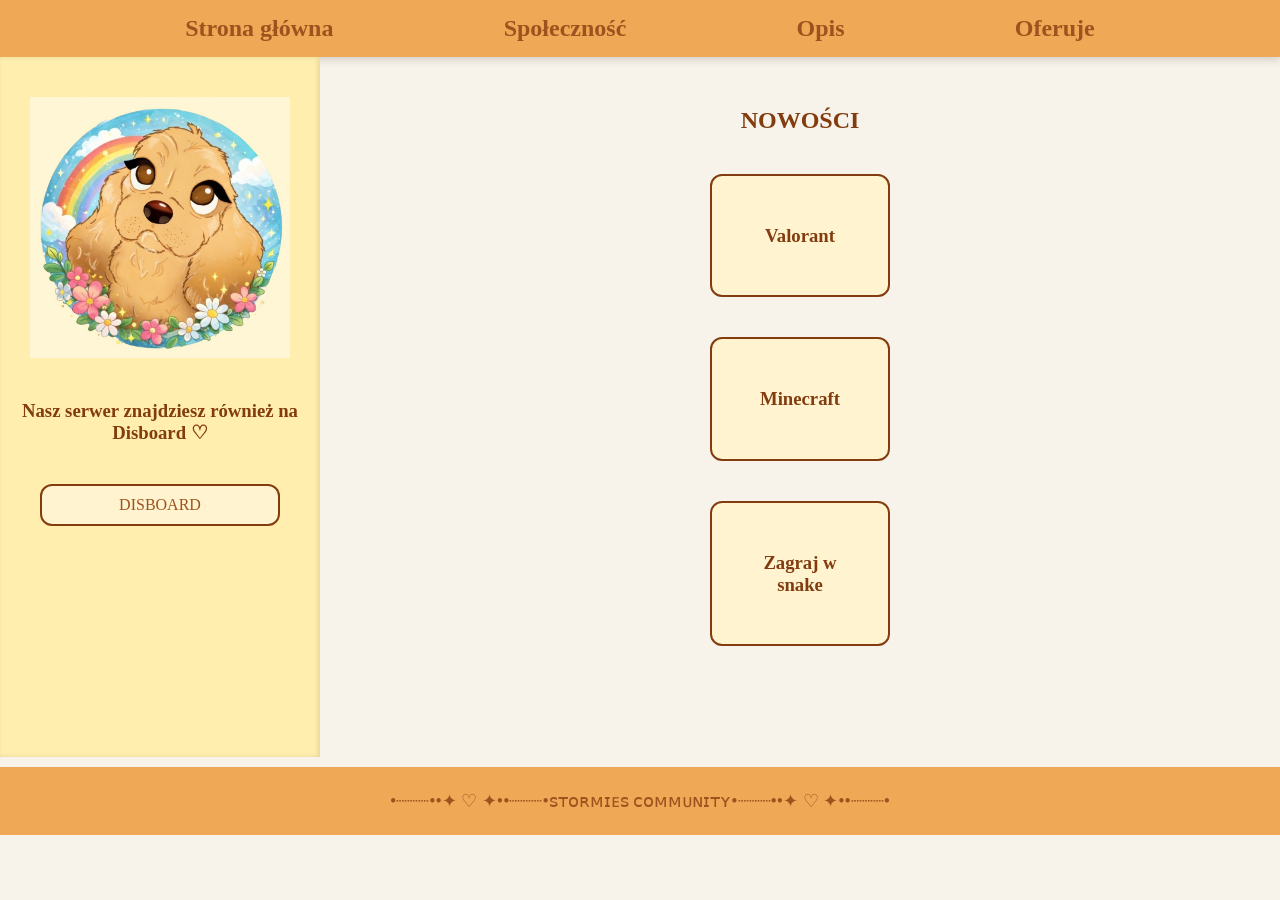
==== index.html @ 9435f206 "fix: correct main file in project" ====
<!DOCTYPE html>
<html lang="en">
<head>
    <meta charset="UTF-8">
    <meta name="viewport" content="width=device-width, initial-scale=1.0">
    <title>Stormies</title>
    <link rel="stylesheet" href="stronaglowna.css">
    <link rel="icon" href="ikona.png" sizes="32x32" type="image/png">
</head>
<body>
    <header>        
        <section class="jeden"><h2><a href="stronaglowna.html">Strona główna</a></h2></section>
        <section class="dwa"><h2><a href="spolecznosc.html">Społeczność</a></h2></section>
        <section class="trzy"><h2><a href="opis.html">Opis</a></h2></section>
        <section class="cztery"><h2><a href="oferuje.html">Oferuje</a></h2></section>
    </header>
    <main>
        <section class="lewy">
            <img src="ikona.png" alt="Stormies">
            <h3>Nasz serwer znajdziesz również na Disboard ♡ </h3>
            <section class="ramka"><a href="https://disboard.org/pl/server/1457821297156423812" target="_blank">DISBOARD</a></section>
        </section>
        <section class="prawy">
                <h1>NOWOŚCI</h1>
                <section class="nowosciramka"><a href="valo.html"><h3>Valorant</h3></a></section>
                <section class="nowosciramka"><a href="minecraft.html"><h3>Minecraft</h3></a></section>
                <section class="nowosciramka"><a href="snake2.html"><h3>Zagraj w snake</h3></a></section>
        </section>
    </main>
    <footer><p>•┈┈┈••✦ ♡ ✦••┈┈┈•ꜱᴛᴏʀᴍɪᴇꜱ ᴄᴏᴍᴍᴜɴɪᴛʏ•┈┈┈••✦ ♡ ✦••┈┈┈•</p></footer>
</body>

</html>
---- stronaglowna.css ----
*{
    font-family: cursive;
    box-sizing: border-box;
}

body{
    margin:0;
    background-color:#f7f3eb;
}

/* MENU */

header{
    display:flex;
    justify-content:space-evenly;
    align-items:center;
    background-color:#EFA856;
    padding:15px;
    box-shadow:0 3px 8px rgba(0,0,0,0.15);
}

header h2{
    margin:0;
}

a{
    color:#9E531F;
    text-decoration:none;
    transition:0.3s;
}

a:hover{
    color:#6b2f08;
}

/* GŁÓWNY UKŁAD */

main{
    display:flex;
}

/* LEWA STRONA */

.lewy{
    width:25%;
    height:700px;
    background-color:#FFEEAD;
    text-align:center;
    padding-top:20px;
    box-shadow:inset -2px 0 5px rgba(0,0,0,0.1);
}

/* PRAWA STRONA */

.prawy{
    flex:1;
    text-align:center;
    color:#823C0F;
    padding:30px;
}

/* OBRAZEK */

img{
    width:300px;
    height:auto;
    padding:20px;
    border-radius:15px;
}

/* TEKST */

h1{
    color:#823C0F;
}

h3{
    color:#823C0F;
}

p {
    font-size: 150%;
}

/* RAMKI */

.ramka{
    border:2px solid #823C0F;
    border-radius:12px;
    margin:40px;
    text-align:center;
    padding:10px;
    background-color:#fff4cf;
    transition:0.3s;
}

.ramka:hover{
    box-shadow:0 5px 10px rgba(0,0,0,0.2);
}

.nowosciramka{
    border:2px solid #823C0F;
    border-radius:12px;
    margin:40px auto;
    text-align:center;
    padding:30px;
    width:180px;
    background-color:#fff4cf;
    transition:0.3s;
}

.nowosciramka:hover{
    transform:translateY(-5px);
    box-shadow:0 6px 12px rgba(0,0,0,0.2);
}

/* STOPKA */

footer{
    text-align: center;
    background-color: #EFA856;
    color: #9E531F;
    padding: 5px 0;      /* mniejszy odstęp w pionie */
    font-size: 12px;     /* mniejszy tekst */
    margin-top: 10px;    /* trochę odstępu od reszty strony */
}
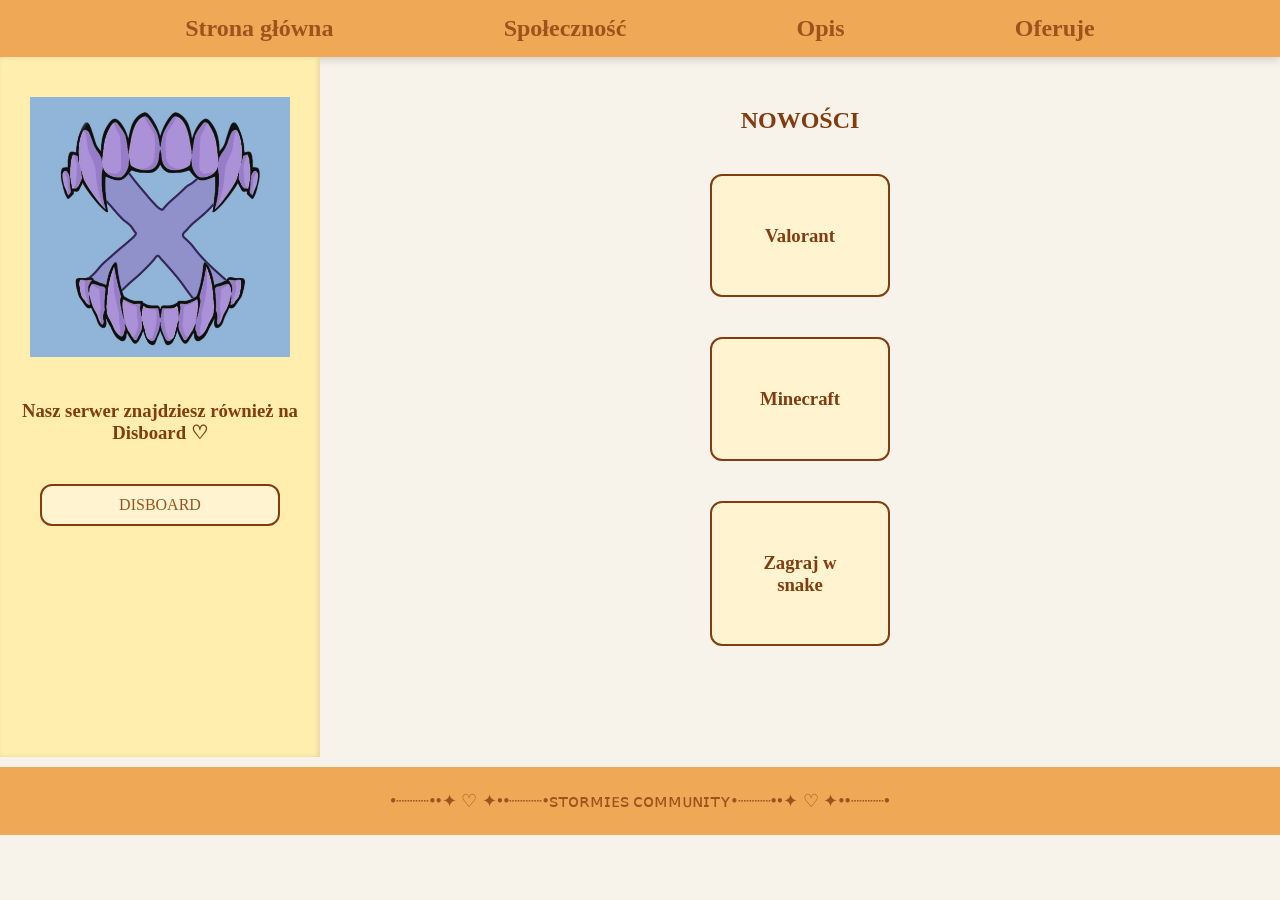
==== commit 6bf3d864: "new photo" ====
--- a/index.html
+++ b/index.html
@@ -9,14 +9,14 @@
 </head>
 <body>
     <header>        
-        <section class="jeden"><h2><a href="stronaglowna.html">Strona główna</a></h2></section>
+        <section class="jeden"><h2><a href="index.html">Strona główna</a></h2></section>
         <section class="dwa"><h2><a href="spolecznosc.html">Społeczność</a></h2></section>
         <section class="trzy"><h2><a href="opis.html">Opis</a></h2></section>
         <section class="cztery"><h2><a href="oferuje.html">Oferuje</a></h2></section>
     </header>
     <main>
         <section class="lewy">
-            <img src="ikona.png" alt="Stormies">
+            <img src="plogo2.png" alt="Stormies">
             <h3>Nasz serwer znajdziesz również na Disboard ♡ </h3>
             <section class="ramka"><a href="https://disboard.org/pl/server/1457821297156423812" target="_blank">DISBOARD</a></section>
         </section>
